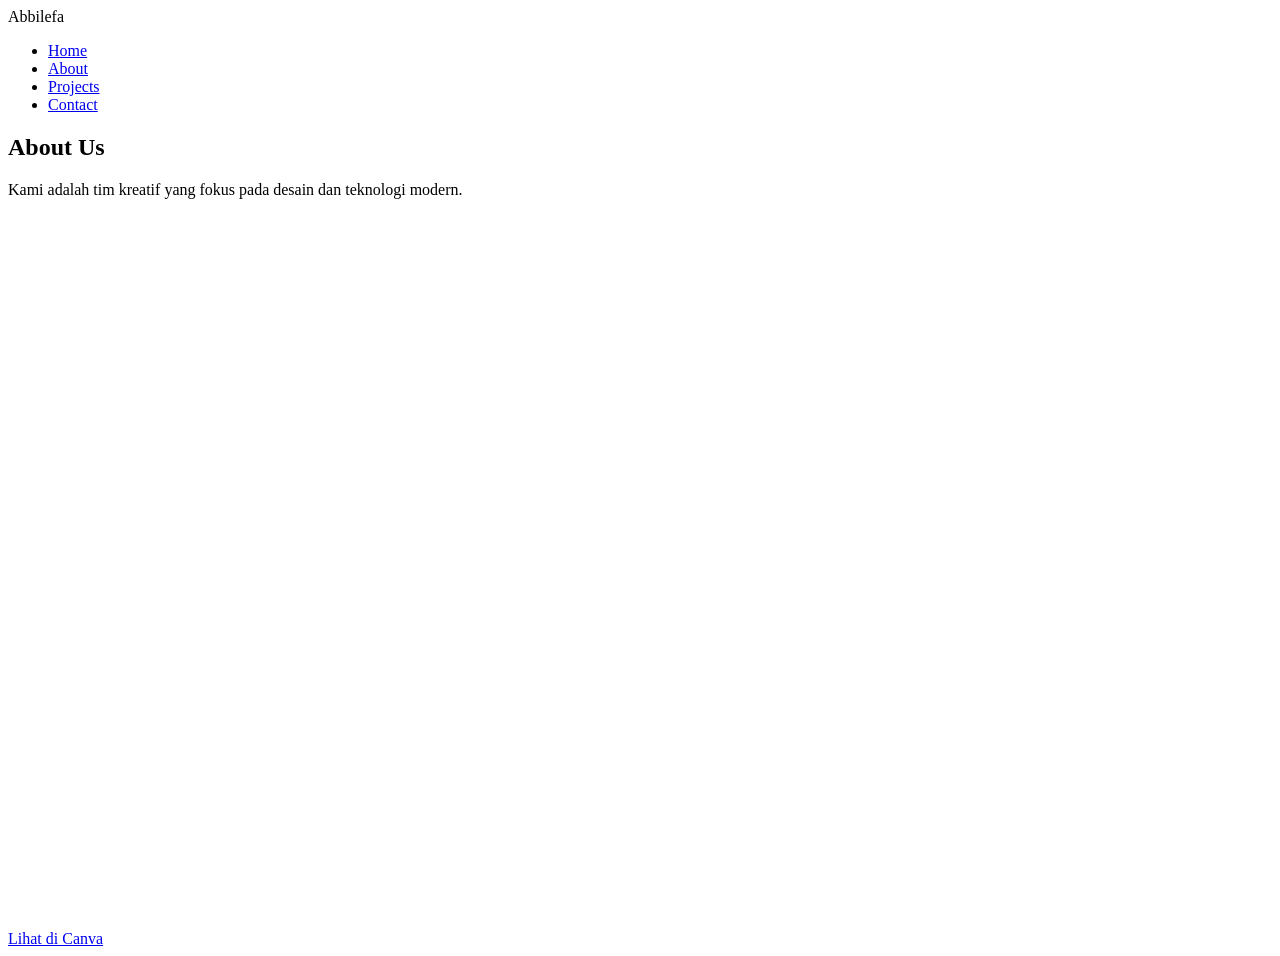
==== about.html @ 835b1dc3 "Create about.html" ====
<!DOCTYPE html>
<html lang="id">
<head>
<meta charset="UTF-8">
<title>About</title>
<link rel="stylesheet" href="style.css">
</head>
<body>

<nav>
    <div class="nav-container">
        <div class="logo">Abbilefa</div>
        <ul class="nav-links">
            <li><a href="index.html">Home</a></li>
            <li><a href="about.html">About</a></li>
            <li><a href="projects.html">Projects</a></li>
            <li><a href="contact.html">Contact</a></li>
        </ul>
    </div>
</nav>

<div class="container">
    <div class="card">
        <h2>About Us</h2>
        <p>Kami adalah tim kreatif yang fokus pada desain dan teknologi modern.</p>

        <!-- CANVA EMBED -->
        <div style="position: relative; width: 100%; height: 0; padding-top: 56.25%; margin-top: 20px;">
            <iframe loading="lazy"
                style="position:absolute;width:100%;height:100%;top:0;left:0;border:none;"
                src="https://www.canva.com/design/DAHFO32kgJ0/qMBon62EGPyNJruk1M4MDw/view?embed">
            </iframe>
        </div>

        <a href="https://www.canva.com/design/DAHFO32kgJ0/qMBon62EGPyNJruk1M4MDw/view" 
           target="_blank" class="btn">
           Lihat di Canva
        </a>
    </div>
</div>
<script>
document.addEventListener("DOMContentLoaded", () => {
    document.querySelectorAll(".card, .hero").forEach(el => {
        el.style.opacity = 0;
        el.style.transform = "translateY(40px)";
        
        setTimeout(() => {
            el.style.transition = "0.8s ease";
            el.style.opacity = 1;
            el.style.transform = "translateY(0)";
        }, 200);
    });
});
</script>
</body>
</html>
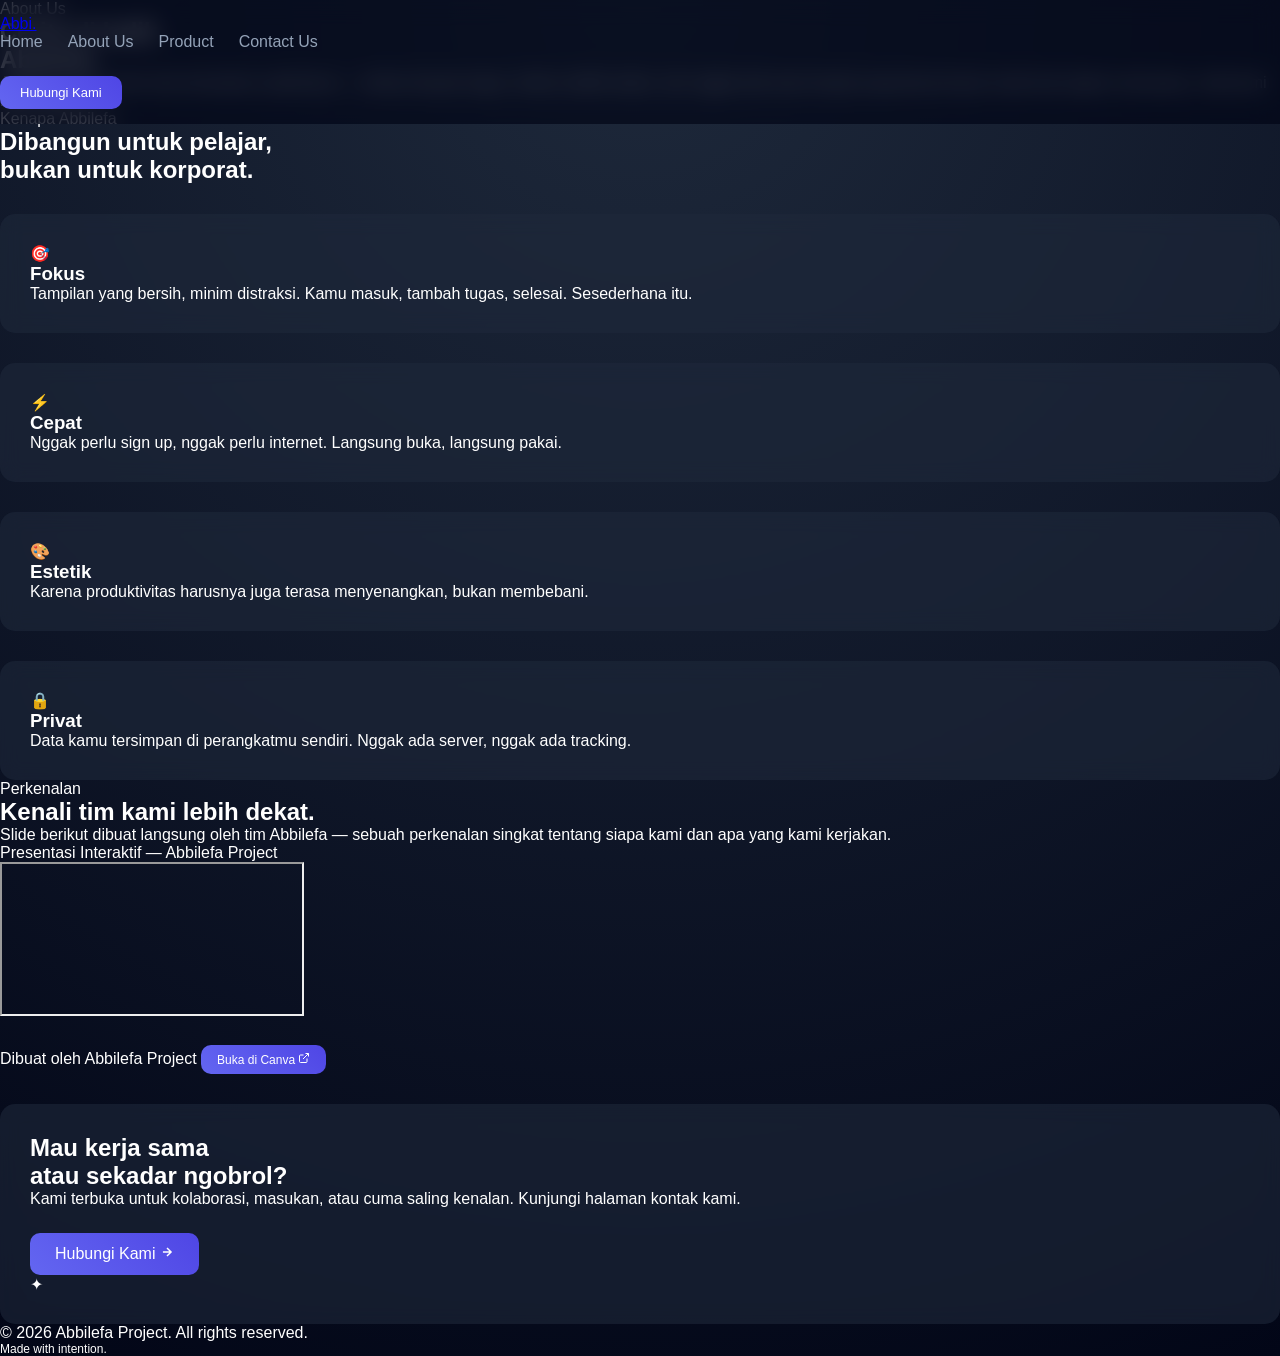
==== commit aeeb8408: "Update about.html" ====
--- a/about.html
+++ b/about.html
@@ -1,56 +1,131 @@
- <!DOCTYPE html>
+<!DOCTYPE html>
 <html lang="id">
 <head>
-<meta charset="UTF-8">
-<title>About</title>
-<link rel="stylesheet" href="style.css">
+  <meta charset="UTF-8" />
+  <meta name="viewport" content="width=device-width, initial-scale=1.0" />
+  <title>Abbilefa — About Us</title>
+  <link rel="stylesheet" href="style.css" />
+  <link rel="stylesheet" href="about.css" />
 </head>
 <body>
 
-<nav>
-    <div class="nav-container">
-        <div class="logo">Abbilefa</div>
-        <ul class="nav-links">
-            <li><a href="index.html">Home</a></li>
-            <li><a href="about.html">About</a></li>
-            <li><a href="projects.html">Projects</a></li>
-            <li><a href="contact.html">Contact</a></li>
-        </ul>
-    </div>
-</nav>
+  <nav class="navbar" id="navbar">
+    <a href="index.html" class="nav-logo">Abbi<span>.</span></a>
+    <ul class="nav-links">
+      <li><a href="index.html">Home</a></li>
+      <li><a href="about.html" class="active">About Us</a></li>
+      <li><a href="product.html">Product</a></li>
+      <li><a href="contact.html">Contact Us</a></li>
+    </ul>
+    <a href="contact.html" class="btn btn-primary" style="font-size:13px;padding:9px 20px;">Hubungi Kami</a>
+  </nav>
 
-<div class="container">
-    <div class="card">
-        <h2>About Us</h2>
-        <p>Kami adalah tim kreatif yang fokus pada desain dan teknologi modern.</p>
+  <div class="page">
 
-        <!-- CANVA EMBED -->
-        <div style="position: relative; width: 100%; height: 0; padding-top: 56.25%; margin-top: 20px;">
-            <iframe loading="lazy"
-                style="position:absolute;width:100%;height:100%;top:0;left:0;border:none;"
-                src="https://www.canva.com/design/DAHFO32kgJ0/qMBon62EGPyNJruk1M4MDw/view?embed">
-            </iframe>
+    <!-- HERO -->
+    <section class="about-hero section fade-up">
+      <div class="section-label">About Us</div>
+      <h1 class="about-title">Cerita di balik<br/><span class="accent-text">Abbilefa</span></h1>
+      <p class="about-desc">
+        Abbilefa Project lahir dari keresahan sederhana — terlalu banyak tugas, terlalu sedikit waktu, 
+        dan nggak ada satu tempat yang benar-benar enak buat ngatur semuanya. Jadi kami bikin sendiri.
+      </p>
+    </section>
+
+    <div class="divider"></div>
+
+    <!-- VALUES -->
+    <section class="section fade-up fade-up-d1">
+      <div class="section-label">Kenapa Abbilefa</div>
+      <h2 class="section-title">Dibangun untuk pelajar,<br/>bukan untuk korporat.</h2>
+
+      <div class="values-grid">
+        <div class="value-card card">
+          <div class="value-icon">🎯</div>
+          <h3>Fokus</h3>
+          <p>Tampilan yang bersih, minim distraksi. Kamu masuk, tambah tugas, selesai. Sesederhana itu.</p>
         </div>
+        <div class="value-card card">
+          <div class="value-icon">⚡</div>
+          <h3>Cepat</h3>
+          <p>Nggak perlu sign up, nggak perlu internet. Langsung buka, langsung pakai.</p>
+        </div>
+        <div class="value-card card">
+          <div class="value-icon">🎨</div>
+          <h3>Estetik</h3>
+          <p>Karena produktivitas harusnya juga terasa menyenangkan, bukan membebani.</p>
+        </div>
+        <div class="value-card card">
+          <div class="value-icon">🔒</div>
+          <h3>Privat</h3>
+          <p>Data kamu tersimpan di perangkatmu sendiri. Nggak ada server, nggak ada tracking.</p>
+        </div>
+      </div>
+    </section>
 
-        <a href="https://www.canva.com/design/DAHFO32kgJ0/qMBon62EGPyNJruk1M4MDw/view" 
-           target="_blank" class="btn">
-           Lihat di Canva
-        </a>
-    </div>
-</div>
-<script>
-document.addEventListener("DOMContentLoaded", () => {
-    document.querySelectorAll(".card, .hero").forEach(el => {
-        el.style.opacity = 0;
-        el.style.transform = "translateY(40px)";
-        
-        setTimeout(() => {
-            el.style.transition = "0.8s ease";
-            el.style.opacity = 1;
-            el.style.transform = "translateY(0)";
-        }, 200);
+    <div class="divider"></div>
+
+    <!-- CANVA EMBED -->
+    <section class="section canva-section fade-up fade-up-d2">
+      <div class="section-label">Perkenalan</div>
+      <h2 class="section-title">Kenali tim kami lebih dekat.</h2>
+      <p class="section-sub">Slide berikut dibuat langsung oleh tim Abbilefa — sebuah perkenalan singkat tentang siapa kami dan apa yang kami kerjakan.</p>
+
+      <div class="canva-wrap">
+        <div class="canva-label">
+          <span class="canva-dot"></span>
+          Presentasi Interaktif — Abbilefa Project
+        </div>
+        <div class="canva-frame-wrap">
+          <iframe
+            loading="lazy"
+            src="https://www.canva.com/design/DAHFO32kgJ0/qMBon62EGPyNJruk1M4MDw/view?embed"
+            allowfullscreen="allowfullscreen"
+            allow="fullscreen"
+            title="Abbilefa Project Presentation"
+          ></iframe>
+        </div>
+        <div class="canva-footer">
+          <span>Dibuat oleh Abbilefa Project</span>
+          <a href="https://www.canva.com/design/DAHFO32kgJ0/qMBon62EGPyNJruk1M4MDw/view?utm_content=DAHFO32kgJ0&utm_campaign=designshare&utm_medium=embeds&utm_source=link" target="_blank" rel="noopener" class="btn btn-ghost" style="font-size:12px;padding:7px 16px;">
+            Buka di Canva
+            <svg width="12" height="12" viewBox="0 0 24 24" fill="none" stroke="currentColor" stroke-width="2"><path d="M18 13v6a2 2 0 01-2 2H5a2 2 0 01-2-2V8a2 2 0 012-2h6"/><polyline points="15 3 21 3 21 9"/><line x1="10" y1="14" x2="21" y2="3"/></svg>
+          </a>
+        </div>
+      </div>
+    </section>
+
+    <div class="divider"></div>
+
+    <!-- CTA -->
+    <section class="section cta-section fade-up">
+      <div class="cta-box card">
+        <div class="cta-inner">
+          <h2>Mau kerja sama<br/>atau sekadar ngobrol?</h2>
+          <p>Kami terbuka untuk kolaborasi, masukan, atau cuma saling kenalan. Kunjungi halaman kontak kami.</p>
+          <a href="contact.html" class="btn btn-primary">
+            Hubungi Kami
+            <svg width="14" height="14" viewBox="0 0 24 24" fill="none" stroke="currentColor" stroke-width="2.5"><path d="M5 12h14M12 5l7 7-7 7"/></svg>
+          </a>
+        </div>
+        <div class="cta-deco">✦</div>
+      </div>
+    </section>
+
+    <div class="divider"></div>
+
+    <footer class="footer">
+      <p class="footer-text">© 2026 <span>Abbilefa Project</span>. All rights reserved.</p>
+      <p class="footer-text" style="font-size:12px;">Made with intention.</p>
+    </footer>
+  </div>
+
+  <script>
+    const navbar = document.getElementById('navbar');
+    window.addEventListener('scroll', () => {
+      navbar.classList.toggle('scrolled', window.scrollY > 40);
     });
-});
-</script>
+  </script>
+
 </body>
 </html>
--- a/style.css
+++ b/style.css
@@ -0,0 +1,169 @@
+ * {
+    margin: 0;
+    padding: 0;
+    box-sizing: border-box;
+}
+
+body {
+    font-family: 'Poppins', sans-serif;
+    background: radial-gradient(circle at top, #1e293b, #020617);
+    color: white;
+    overflow-x: hidden;
+}
+
+/* NAVBAR */
+nav {
+    position: fixed;
+    width: 100%;
+    top: 0;
+    background: rgba(2, 6, 23, 0.7);
+    backdrop-filter: blur(12px);
+    padding: 15px 0;
+    z-index: 1000;
+}
+
+.nav-container {
+    width: 90%;
+    margin: auto;
+    display: flex;
+    justify-content: space-between;
+    align-items: center;
+}
+
+.logo {
+    font-size: 22px;
+    font-weight: bold;
+    background: linear-gradient(45deg, #6366f1, #a5b4fc);
+    -webkit-background-clip: text;
+    -webkit-text-fill-color: transparent;
+}
+
+/* NAV LINK */
+.nav-links {
+    display: flex;
+    list-style: none;
+    gap: 25px;
+}
+
+.nav-links a {
+    color: #94a3b8;
+    text-decoration: none;
+    position: relative;
+    transition: 0.3s;
+}
+
+.nav-links a::after {
+    content: "";
+    position: absolute;
+    width: 0;
+    height: 2px;
+    bottom: -5px;
+    left: 50%;
+    background: #6366f1;
+    transition: 0.3s;
+    transform: translateX(-50%);
+}
+
+.nav-links a:hover {
+    color: white;
+}
+
+.nav-links a:hover::after {
+    width: 100%;
+}
+
+/* CONTAINER */
+.container {
+    width: 90%;
+    margin: auto;
+    padding-top: 110px;
+}
+
+/* HERO */
+.hero {
+    text-align: center;
+    padding: 120px 0;
+    animation: fadeUp 1s ease;
+}
+
+.hero h1 {
+    font-size: 52px;
+    background: linear-gradient(45deg, #fff, #a5b4fc);
+    -webkit-background-clip: text;
+    -webkit-text-fill-color: transparent;
+}
+
+.hero p {
+    margin-top: 15px;
+    color: #94a3b8;
+}
+
+/* BUTTON */
+.btn {
+    display: inline-block;
+    margin-top: 25px;
+    padding: 12px 25px;
+    border-radius: 10px;
+    background: linear-gradient(45deg, #6366f1, #4f46e5);
+    color: white;
+    text-decoration: none;
+    transition: 0.3s;
+}
+
+.btn:hover {
+    transform: translateY(-3px);
+    box-shadow: 0 10px 25px rgba(99,102,241,0.5);
+}
+
+/* CARD */
+.card {
+    background: rgba(30, 41, 59, 0.6);
+    padding: 30px;
+    border-radius: 15px;
+    margin-top: 30px;
+    backdrop-filter: blur(10px);
+    transition: 0.4s;
+}
+
+.card:hover {
+    transform: translateY(-10px);
+    box-shadow: 0 20px 50px rgba(0,0,0,0.5);
+}
+
+/* GRID */
+.grid {
+    display: grid;
+    grid-template-columns: repeat(auto-fit, minmax(250px, 1fr));
+    gap: 25px;
+}
+
+/* CONTACT */
+.contact-box a {
+    display: block;
+    margin: 10px 0;
+    color: #a5b4fc;
+    transition: 0.3s;
+}
+
+.contact-box a:hover {
+    color: white;
+}
+
+/* ANIMATION */
+@keyframes fadeUp {
+    from {
+        opacity: 0;
+        transform: translateY(40px);
+    }
+    to {
+        opacity: 1;
+        transform: translateY(0);
+    }
+}
+
+/* RESPONSIVE */
+@media(max-width: 768px){
+    .hero h1 {
+        font-size: 32px;
+    }
+}
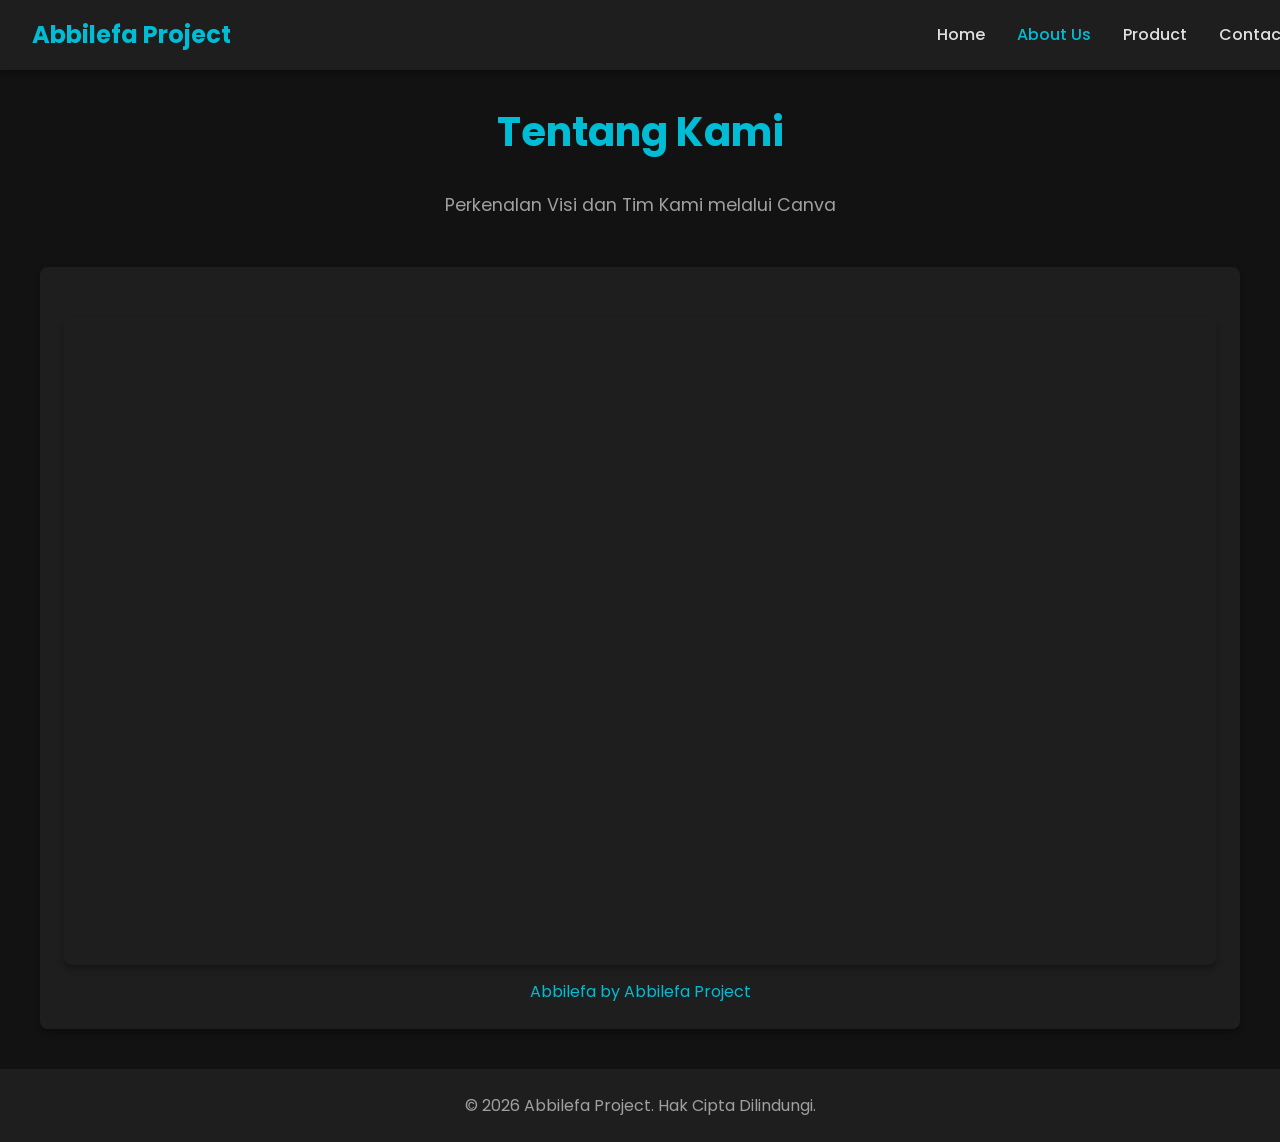
==== commit 85eca9b9: "Update about.html" ====
--- a/about.html
+++ b/about.html
@@ -1,131 +1,86 @@
 <!DOCTYPE html>
 <html lang="id">
 <head>
-  <meta charset="UTF-8" />
-  <meta name="viewport" content="width=device-width, initial-scale=1.0" />
-  <title>Abbilefa — About Us</title>
-  <link rel="stylesheet" href="style.css" />
-  <link rel="stylesheet" href="about.css" />
+    <meta charset="UTF-8">
+    <meta name="viewport" content="width=device-width, initial-scale=1.0">
+    <title>Abbilefa Project - About Us</title>
+    <link rel="preconnect" href="https://fonts.googleapis.com">
+    <link rel="preconnect" href="https://fonts.gstatic.com" crossorigin>
+    <link href="https://fonts.googleapis.com/css2?family=Poppins:wght@300;400;500;600;700&display=swap" rel="stylesheet">
+    <link rel="stylesheet" href="style.css">
+    <style>
+        /* CSS Tambahan untuk Canva Embed */
+        .canva-embed-container {
+            position: relative;
+            width: 100%;
+            height: 0;
+            padding-top: 56.2500%;
+            padding-bottom: 0;
+            box-shadow: var(--shadow);
+            margin-top: 1.6em;
+            margin-bottom: 0.9em;
+            overflow: hidden;
+            border-radius: var(--border-radius);
+            will-change: transform;
+        }
+        .canva-iframe {
+            position: absolute;
+            width: 100%;
+            height: 100%;
+            top: 0;
+            left: 0;
+            border: none;
+            padding: 0;
+            margin: 0;
+        }
+        .canva-link {
+            text-align: center;
+            display: block;
+            margin-top: 0.5rem;
+            color: var(--accent-color);
+            text-decoration: none;
+        }
+        .canva-link:hover {
+            text-decoration: underline;
+        }
+    </style>
 </head>
 <body>
 
-  <nav class="navbar" id="navbar">
-    <a href="index.html" class="nav-logo">Abbi<span>.</span></a>
-    <ul class="nav-links">
-      <li><a href="index.html">Home</a></li>
-      <li><a href="about.html" class="active">About Us</a></li>
-      <li><a href="product.html">Product</a></li>
-      <li><a href="contact.html">Contact Us</a></li>
-    </ul>
-    <a href="contact.html" class="btn btn-primary" style="font-size:13px;padding:9px 20px;">Hubungi Kami</a>
-  </nav>
+    <!-- Navbar -->
+    <nav class="navbar">
+        <a href="index.html" class="navbar-brand">Abbilefa Project</a>
+        <ul class="navbar-nav">
+            <li class="nav-item"><a href="index.html" class="nav-link">Home</a></li>
+            <li class="nav-item"><a href="about.html" class="nav-link active">About Us</a></li>
+            <li class="nav-item"><a href="product.html" class="nav-link">Product</a></li>
+            <li class="nav-item"><a href="contact.html" class="nav-link">Contact Us</a></li>
+        </ul>
+    </nav>
 
-  <div class="page">
+    <!-- Kontainer Tentang Kami -->
+    <div class="container">
+        
+        <header class="page-header">
+            <h1 class="page-title">Tentang Kami</h1>
+            <p class="page-subtitle">Perkenalan Visi dan Tim Kami melalui Canva</p>
+        </header>
 
-    <!-- HERO -->
-    <section class="about-hero section fade-up">
-      <div class="section-label">About Us</div>
-      <h1 class="about-title">Cerita di balik<br/><span class="accent-text">Abbilefa</span></h1>
-      <p class="about-desc">
-        Abbilefa Project lahir dari keresahan sederhana — terlalu banyak tugas, terlalu sedikit waktu, 
-        dan nggak ada satu tempat yang benar-benar enak buat ngatur semuanya. Jadi kami bikin sendiri.
-      </p>
-    </section>
+        <!-- Bagian Embed Canva -->
+        <div class="ui-card">
+            <div class="canva-embed-container">
+                <iframe loading="lazy" class="canva-iframe"
+                  src="https://www.canva.com/design/DAHFO32kgJ0/qMBon62EGPyNJruk1M4MDw/view?embed" allowfullscreen="allowfullscreen" allow="fullscreen">
+                </iframe>
+            </div>
+            <a href="https://[www.canva.com/design/DAHFO32kgJ0/qMBon62EGPyNJruk1M4MDw/view?utm_content=DAHFO32kgJ0&amp;utm_campaign=designshare&amp;utm_medium=embeds&amp;utm_source=link](https://www.canva.com/design/DAHFO32kgJ0/qMBon62EGPyNJruk1M4MDw/view?utm_content=DAHFO32kgJ0&amp;utm_campaign=designshare&amp;utm_medium=embeds&amp;utm_source=link)" target="_blank" rel="noopener" class="canva-link">Abbilefa by Abbilefa Project</a>
+        </div>
 
-    <div class="divider"></div>
-
-    <!-- VALUES -->
-    <section class="section fade-up fade-up-d1">
-      <div class="section-label">Kenapa Abbilefa</div>
-      <h2 class="section-title">Dibangun untuk pelajar,<br/>bukan untuk korporat.</h2>
-
-      <div class="values-grid">
-        <div class="value-card card">
-          <div class="value-icon">🎯</div>
-          <h3>Fokus</h3>
-          <p>Tampilan yang bersih, minim distraksi. Kamu masuk, tambah tugas, selesai. Sesederhana itu.</p>
-        </div>
-        <div class="value-card card">
-          <div class="value-icon">⚡</div>
-          <h3>Cepat</h3>
-          <p>Nggak perlu sign up, nggak perlu internet. Langsung buka, langsung pakai.</p>
-        </div>
-        <div class="value-card card">
-          <div class="value-icon">🎨</div>
-          <h3>Estetik</h3>
-          <p>Karena produktivitas harusnya juga terasa menyenangkan, bukan membebani.</p>
-        </div>
-        <div class="value-card card">
-          <div class="value-icon">🔒</div>
-          <h3>Privat</h3>
-          <p>Data kamu tersimpan di perangkatmu sendiri. Nggak ada server, nggak ada tracking.</p>
-        </div>
-      </div>
-    </section>
-
-    <div class="divider"></div>
-
-    <!-- CANVA EMBED -->
-    <section class="section canva-section fade-up fade-up-d2">
-      <div class="section-label">Perkenalan</div>
-      <h2 class="section-title">Kenali tim kami lebih dekat.</h2>
-      <p class="section-sub">Slide berikut dibuat langsung oleh tim Abbilefa — sebuah perkenalan singkat tentang siapa kami dan apa yang kami kerjakan.</p>
-
-      <div class="canva-wrap">
-        <div class="canva-label">
-          <span class="canva-dot"></span>
-          Presentasi Interaktif — Abbilefa Project
-        </div>
-        <div class="canva-frame-wrap">
-          <iframe
-            loading="lazy"
-            src="https://www.canva.com/design/DAHFO32kgJ0/qMBon62EGPyNJruk1M4MDw/view?embed"
-            allowfullscreen="allowfullscreen"
-            allow="fullscreen"
-            title="Abbilefa Project Presentation"
-          ></iframe>
-        </div>
-        <div class="canva-footer">
-          <span>Dibuat oleh Abbilefa Project</span>
-          <a href="https://www.canva.com/design/DAHFO32kgJ0/qMBon62EGPyNJruk1M4MDw/view?utm_content=DAHFO32kgJ0&utm_campaign=designshare&utm_medium=embeds&utm_source=link" target="_blank" rel="noopener" class="btn btn-ghost" style="font-size:12px;padding:7px 16px;">
-            Buka di Canva
-            <svg width="12" height="12" viewBox="0 0 24 24" fill="none" stroke="currentColor" stroke-width="2"><path d="M18 13v6a2 2 0 01-2 2H5a2 2 0 01-2-2V8a2 2 0 012-2h6"/><polyline points="15 3 21 3 21 9"/><line x1="10" y1="14" x2="21" y2="3"/></svg>
-          </a>
-        </div>
-      </div>
-    </section>
-
-    <div class="divider"></div>
-
-    <!-- CTA -->
-    <section class="section cta-section fade-up">
-      <div class="cta-box card">
-        <div class="cta-inner">
-          <h2>Mau kerja sama<br/>atau sekadar ngobrol?</h2>
-          <p>Kami terbuka untuk kolaborasi, masukan, atau cuma saling kenalan. Kunjungi halaman kontak kami.</p>
-          <a href="contact.html" class="btn btn-primary">
-            Hubungi Kami
-            <svg width="14" height="14" viewBox="0 0 24 24" fill="none" stroke="currentColor" stroke-width="2.5"><path d="M5 12h14M12 5l7 7-7 7"/></svg>
-          </a>
-        </div>
-        <div class="cta-deco">✦</div>
-      </div>
-    </section>
-
-    <div class="divider"></div>
+    </div>
 
     <footer class="footer">
-      <p class="footer-text">© 2026 <span>Abbilefa Project</span>. All rights reserved.</p>
-      <p class="footer-text" style="font-size:12px;">Made with intention.</p>
+        &copy; 2026 Abbilefa Project. Hak Cipta Dilindungi.
     </footer>
-  </div>
-
-  <script>
-    const navbar = document.getElementById('navbar');
-    window.addEventListener('scroll', () => {
-      navbar.classList.toggle('scrolled', window.scrollY > 40);
-    });
-  </script>
 
 </body>
 </html>
--- a/style.css
+++ b/style.css
@@ -1,169 +1,140 @@
- * {
-    margin: 0;
-    padding: 0;
-    box-sizing: border-box;
+/* style.css - Global Dark & Modern Theme */
+:root {
+  --bg-color: #121212; /* Warna latar belakang sangat gelap */
+  --card-bg-color: #1e1e1e; /* Warna latar belakang kartu/elemen */
+  --text-color: #e0e0e0; /* Warna teks utama */
+  --text-muted: #a0a0a0; /* Warna teks pudar */
+  --accent-color: #00bcd4; /* Warna aksen modern (Cyan) */
+  --accent-hover: #0097a7; /* Warna aksen hover */
+  --font-family: 'Poppins', sans-serif; /* Font sans-serif bersih */
+  --shadow: 0 4px 6px rgba(0, 0, 0, 0.3);
+  --border-radius: 8px;
 }
 
 body {
-    font-family: 'Poppins', sans-serif;
-    background: radial-gradient(circle at top, #1e293b, #020617);
-    color: white;
-    overflow-x: hidden;
+  font-family: var(--font-family);
+  background-color: var(--bg-color);
+  color: var(--text-color);
+  margin: 0;
+  padding: 0;
+  line-height: 1.6;
 }
 
-/* NAVBAR */
-nav {
-    position: fixed;
-    width: 100%;
-    top: 0;
-    background: rgba(2, 6, 23, 0.7);
-    backdrop-filter: blur(12px);
-    padding: 15px 0;
-    z-index: 1000;
+/* Navigasi Bar */
+.navbar {
+  background-color: var(--card-bg-color);
+  padding: 1rem 2rem;
+  display: flex;
+  justify-content: space-between;
+  align-items: center;
+  position: fixed;
+  top: 0;
+  width: 100%;
+  box-shadow: var(--shadow);
+  z-index: 1000;
 }
 
-.nav-container {
-    width: 90%;
-    margin: auto;
-    display: flex;
-    justify-content: space-between;
-    align-items: center;
+.navbar-brand {
+  font-size: 1.5rem;
+  font-weight: 700;
+  color: var(--accent-color);
+  text-decoration: none;
 }
 
-.logo {
-    font-size: 22px;
-    font-weight: bold;
-    background: linear-gradient(45deg, #6366f1, #a5b4fc);
-    -webkit-background-clip: text;
-    -webkit-text-fill-color: transparent;
+.navbar-nav {
+  list-style: none;
+  display: flex;
+  margin: 0;
+  padding: 0;
 }
 
-/* NAV LINK */
-.nav-links {
-    display: flex;
-    list-style: none;
-    gap: 25px;
+.nav-item {
+  margin-left: 2rem;
 }
 
-.nav-links a {
-    color: #94a3b8;
-    text-decoration: none;
-    position: relative;
-    transition: 0.3s;
+.nav-link {
+  color: var(--text-color);
+  text-decoration: none;
+  font-weight: 500;
+  transition: color 0.3s;
 }
 
-.nav-links a::after {
-    content: "";
-    position: absolute;
-    width: 0;
-    height: 2px;
-    bottom: -5px;
-    left: 50%;
-    background: #6366f1;
-    transition: 0.3s;
-    transform: translateX(-50%);
+.nav-link:hover, .nav-link.active {
+  color: var(--accent-color);
 }
 
-.nav-links a:hover {
-    color: white;
+/* Kontainer Utama */
+.container {
+  max-width: 1200px;
+  margin: 100px auto 40px; /* Jarak untuk navbar yang tetap */
+  padding: 0 20px;
 }
 
-.nav-links a:hover::after {
-    width: 100%;
+/* Header Halaman */
+.page-header {
+  text-align: center;
+  margin-bottom: 3rem;
 }
 
-/* CONTAINER */
-.container {
-    width: 90%;
-    margin: auto;
-    padding-top: 110px;
+.page-title {
+  font-size: 2.5rem;
+  color: var(--accent-color);
 }
 
-/* HERO */
-.hero {
-    text-align: center;
-    padding: 120px 0;
-    animation: fadeUp 1s ease;
+.page-subtitle {
+  color: var(--text-muted);
+  font-size: 1.1rem;
 }
 
-.hero h1 {
-    font-size: 52px;
-    background: linear-gradient(45deg, #fff, #a5b4fc);
-    -webkit-background-clip: text;
-    -webkit-text-fill-color: transparent;
-}
-
-.hero p {
-    margin-top: 15px;
-    color: #94a3b8;
-}
-
-/* BUTTON */
+/* Tombol Akses (CTA) */
 .btn {
-    display: inline-block;
-    margin-top: 25px;
-    padding: 12px 25px;
-    border-radius: 10px;
-    background: linear-gradient(45deg, #6366f1, #4f46e5);
-    color: white;
-    text-decoration: none;
-    transition: 0.3s;
+  display: inline-block;
+  padding: 0.8rem 2rem;
+  background-color: var(--accent-color);
+  color: var(--bg-color);
+  text-decoration: none;
+  border-radius: var(--border-radius);
+  font-weight: 600;
+  transition: background-color 0.3s;
+  cursor: pointer;
+  border: none;
 }
 
 .btn:hover {
-    transform: translateY(-3px);
-    box-shadow: 0 10px 25px rgba(99,102,241,0.5);
+  background-color: var(--accent-hover);
 }
 
-/* CARD */
-.card {
-    background: rgba(30, 41, 59, 0.6);
-    padding: 30px;
-    border-radius: 15px;
-    margin-top: 30px;
-    backdrop-filter: blur(10px);
-    transition: 0.4s;
+/* Kartu Gaya UI image_0.png */
+.ui-card {
+  background-color: var(--card-bg-color);
+  padding: 1.5rem;
+  border-radius: var(--border-radius);
+  box-shadow: var(--shadow);
+  transition: transform 0.2s ease-in-out;
 }
 
-.card:hover {
-    transform: translateY(-10px);
-    box-shadow: 0 20px 50px rgba(0,0,0,0.5);
+/* Footer (Sederhana) */
+.footer {
+  text-align: center;
+  padding: 1.5rem;
+  background-color: var(--card-bg-color);
+  color: var(--text-muted);
+  margin-top: 40px;
 }
 
-/* GRID */
-.grid {
-    display: grid;
-    grid-template-columns: repeat(auto-fit, minmax(250px, 1fr));
-    gap: 25px;
+@media (max-width: 768px) {
+  .navbar-nav {
+    flex-direction: column;
+    position: absolute;
+    top: 60px;
+    right: 0;
+    background-color: var(--card-bg-color);
+    width: 100%;
+    padding: 1rem 0;
+    display: none; /* Mobile menu logic needs JS, not included here for simplicity */
+  }
+  .nav-item {
+    margin: 1rem 0;
+    text-align: center;
+  }
 }
-
-/* CONTACT */
-.contact-box a {
-    display: block;
-    margin: 10px 0;
-    color: #a5b4fc;
-    transition: 0.3s;
-}
-
-.contact-box a:hover {
-    color: white;
-}
-
-/* ANIMATION */
-@keyframes fadeUp {
-    from {
-        opacity: 0;
-        transform: translateY(40px);
-    }
-    to {
-        opacity: 1;
-        transform: translateY(0);
-    }
-}
-
-/* RESPONSIVE */
-@media(max-width: 768px){
-    .hero h1 {
-        font-size: 32px;
-    }
-}
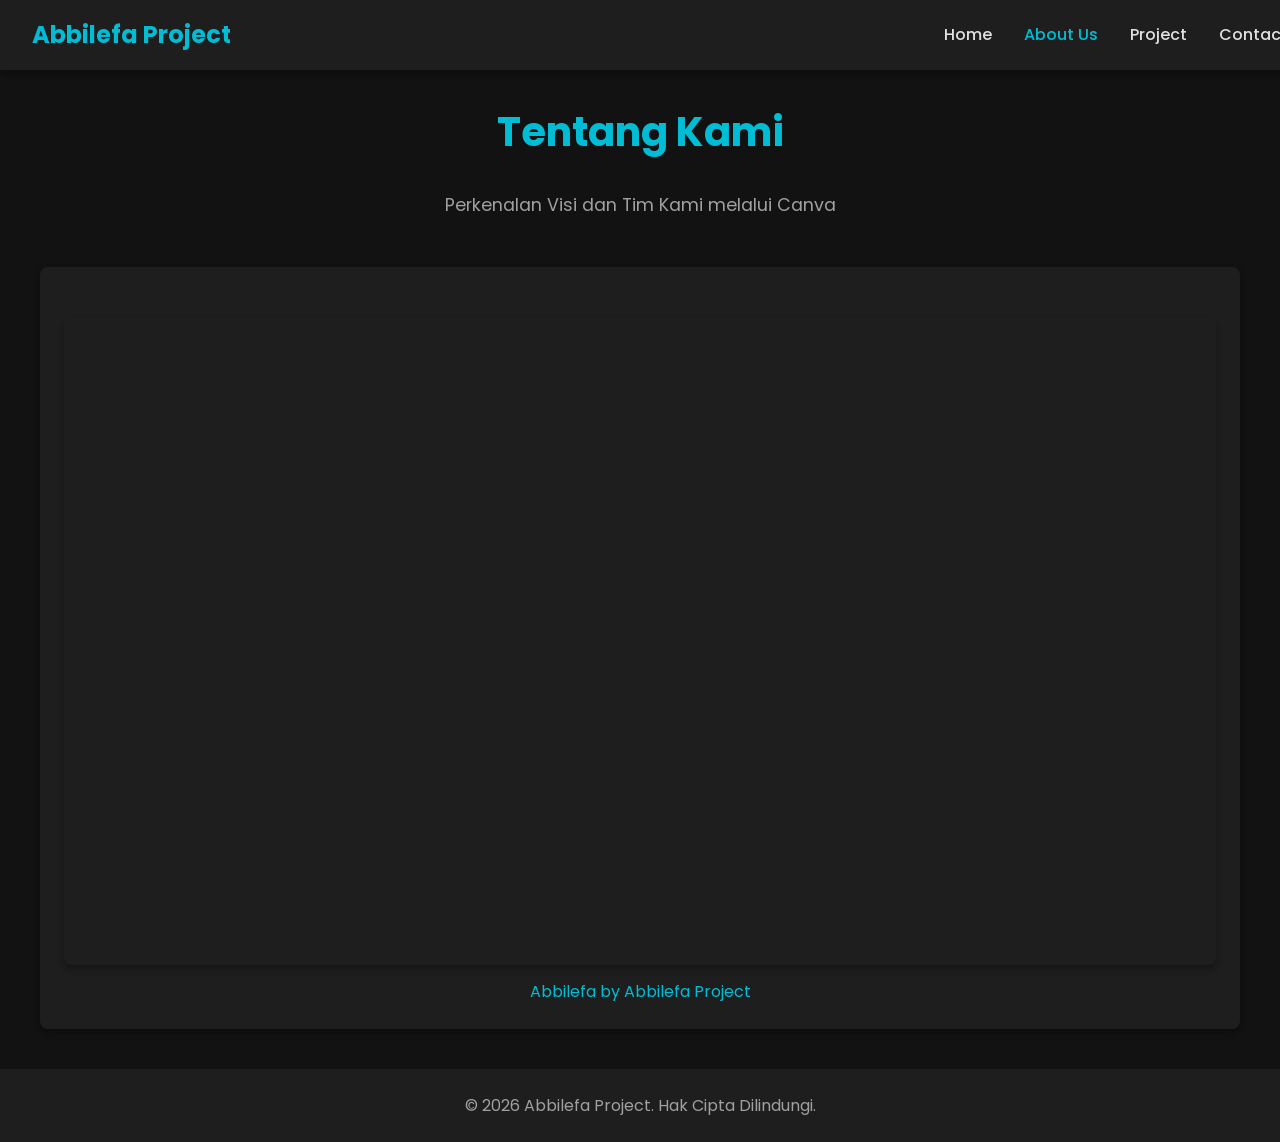
==== commit bae24f9b: "Update about.html" ====
--- a/about.html
+++ b/about.html
@@ -9,7 +9,6 @@
     <link href="https://fonts.googleapis.com/css2?family=Poppins:wght@300;400;500;600;700&display=swap" rel="stylesheet">
     <link rel="stylesheet" href="style.css">
     <style>
-        /* CSS Tambahan untuk Canva Embed */
         .canva-embed-container {
             position: relative;
             width: 100%;
@@ -53,7 +52,7 @@
         <ul class="navbar-nav">
             <li class="nav-item"><a href="index.html" class="nav-link">Home</a></li>
             <li class="nav-item"><a href="about.html" class="nav-link active">About Us</a></li>
-            <li class="nav-item"><a href="product.html" class="nav-link">Product</a></li>
+            <li class="nav-item"><a href="project.html" class="nav-link">Project</a></li>
             <li class="nav-item"><a href="contact.html" class="nav-link">Contact Us</a></li>
         </ul>
     </nav>
@@ -66,14 +65,13 @@
             <p class="page-subtitle">Perkenalan Visi dan Tim Kami melalui Canva</p>
         </header>
 
-        <!-- Bagian Embed Canva -->
         <div class="ui-card">
             <div class="canva-embed-container">
                 <iframe loading="lazy" class="canva-iframe"
                   src="https://www.canva.com/design/DAHFO32kgJ0/qMBon62EGPyNJruk1M4MDw/view?embed" allowfullscreen="allowfullscreen" allow="fullscreen">
                 </iframe>
             </div>
-            <a href="https://[www.canva.com/design/DAHFO32kgJ0/qMBon62EGPyNJruk1M4MDw/view?utm_content=DAHFO32kgJ0&amp;utm_campaign=designshare&amp;utm_medium=embeds&amp;utm_source=link](https://www.canva.com/design/DAHFO32kgJ0/qMBon62EGPyNJruk1M4MDw/view?utm_content=DAHFO32kgJ0&amp;utm_campaign=designshare&amp;utm_medium=embeds&amp;utm_source=link)" target="_blank" rel="noopener" class="canva-link">Abbilefa by Abbilefa Project</a>
+            <a href="https://www.canva.com/design/DAHFO32kgJ0/qMBon62EGPyNJruk1M4MDw/view?utm_content=DAHFO32kgJ0&amp;utm_campaign=designshare&amp;utm_medium=embeds&amp;utm_source=link" target="_blank" rel="noopener" class="canva-link">Abbilefa by Abbilefa Project</a>
         </div>
 
     </div>
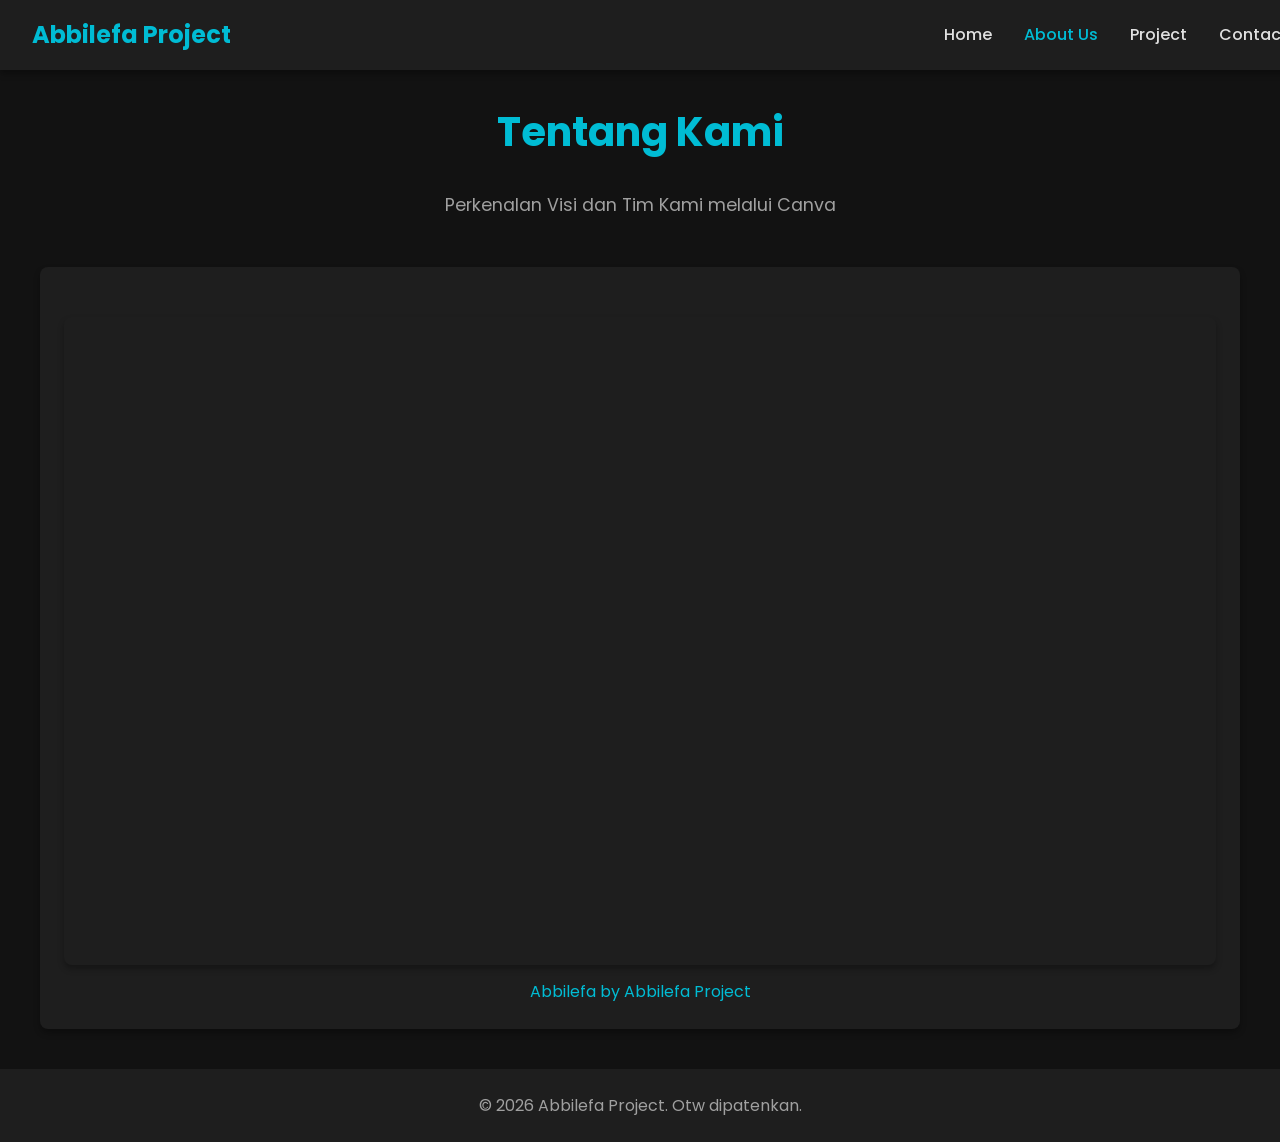
==== commit 17244f66: "Update about.html" ====
--- a/about.html
+++ b/about.html
@@ -77,7 +77,7 @@
     </div>
 
     <footer class="footer">
-        &copy; 2026 Abbilefa Project. Hak Cipta Dilindungi.
+        &copy; 2026 Abbilefa Project. Otw dipatenkan.
     </footer>
 
 </body>
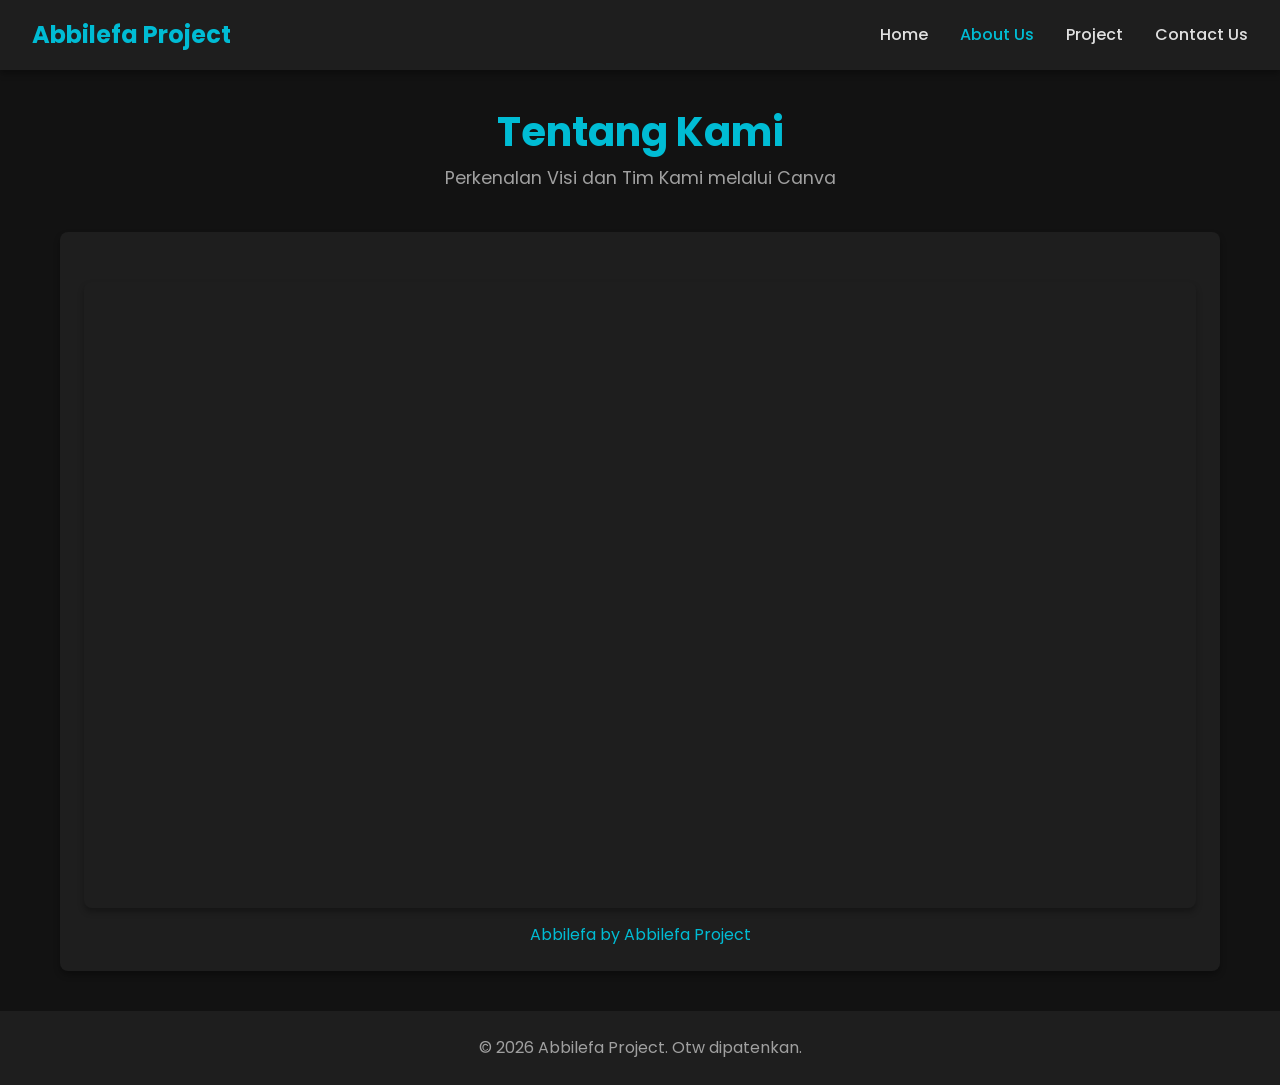
==== commit e145f206: "Update about.html" ====
--- a/about.html
+++ b/about.html
@@ -8,48 +8,19 @@
     <link rel="preconnect" href="https://fonts.gstatic.com" crossorigin>
     <link href="https://fonts.googleapis.com/css2?family=Poppins:wght@300;400;500;600;700&display=swap" rel="stylesheet">
     <link rel="stylesheet" href="style.css">
-    <style>
-        .canva-embed-container {
-            position: relative;
-            width: 100%;
-            height: 0;
-            padding-top: 56.2500%;
-            padding-bottom: 0;
-            box-shadow: var(--shadow);
-            margin-top: 1.6em;
-            margin-bottom: 0.9em;
-            overflow: hidden;
-            border-radius: var(--border-radius);
-            will-change: transform;
-        }
-        .canva-iframe {
-            position: absolute;
-            width: 100%;
-            height: 100%;
-            top: 0;
-            left: 0;
-            border: none;
-            padding: 0;
-            margin: 0;
-        }
-        .canva-link {
-            text-align: center;
-            display: block;
-            margin-top: 0.5rem;
-            color: var(--accent-color);
-            text-decoration: none;
-        }
-        .canva-link:hover {
-            text-decoration: underline;
-        }
-    </style>
 </head>
 <body>
 
-    <!-- Navbar -->
     <nav class="navbar">
         <a href="index.html" class="navbar-brand">Abbilefa Project</a>
-        <ul class="navbar-nav">
+        
+        <button class="hamburger" id="hamburger-btn">
+            <span></span>
+            <span></span>
+            <span></span>
+        </button>
+
+        <ul class="navbar-nav" id="navbar-menu">
             <li class="nav-item"><a href="index.html" class="nav-link">Home</a></li>
             <li class="nav-item"><a href="about.html" class="nav-link active">About Us</a></li>
             <li class="nav-item"><a href="project.html" class="nav-link">Project</a></li>
@@ -57,9 +28,7 @@
         </ul>
     </nav>
 
-    <!-- Kontainer Tentang Kami -->
     <div class="container">
-        
         <header class="page-header">
             <h1 class="page-title">Tentang Kami</h1>
             <p class="page-subtitle">Perkenalan Visi dan Tim Kami melalui Canva</p>
@@ -73,12 +42,27 @@
             </div>
             <a href="https://www.canva.com/design/DAHFO32kgJ0/qMBon62EGPyNJruk1M4MDw/view?utm_content=DAHFO32kgJ0&amp;utm_campaign=designshare&amp;utm_medium=embeds&amp;utm_source=link" target="_blank" rel="noopener" class="canva-link">Abbilefa by Abbilefa Project</a>
         </div>
-
     </div>
 
     <footer class="footer">
         &copy; 2026 Abbilefa Project. Otw dipatenkan.
     </footer>
 
+    <script>
+        const hamburgerBtn = document.getElementById('hamburger-btn');
+        const navbarMenu = document.getElementById('navbar-menu');
+
+        hamburgerBtn.addEventListener('click', () => {
+            navbarMenu.classList.toggle('active');
+            hamburgerBtn.classList.toggle('active');
+        });
+
+        document.addEventListener('click', (event) => {
+            if (!hamburgerBtn.contains(event.target) && !navbarMenu.contains(event.target)) {
+                navbarMenu.classList.remove('active');
+                hamburgerBtn.classList.remove('active');
+            }
+        });
+    </script>
 </body>
 </html>
--- a/style.css
+++ b/style.css
@@ -1,12 +1,19 @@
-/* style.css - Global Dark & Modern Theme */
+/* style.css - Global Dark, Modern & Fully Responsive Theme */
+
+* {
+    box-sizing: border-box;
+    margin: 0;
+    padding: 0;
+}
+
 :root {
-  --bg-color: #121212; /* Warna latar belakang sangat gelap */
-  --card-bg-color: #1e1e1e; /* Warna latar belakang kartu/elemen */
-  --text-color: #e0e0e0; /* Warna teks utama */
-  --text-muted: #a0a0a0; /* Warna teks pudar */
-  --accent-color: #00bcd4; /* Warna aksen modern (Cyan) */
-  --accent-hover: #0097a7; /* Warna aksen hover */
-  --font-family: 'Poppins', sans-serif; /* Font sans-serif bersih */
+  --bg-color: #121212; 
+  --card-bg-color: #1e1e1e; 
+  --text-color: #e0e0e0; 
+  --text-muted: #a0a0a0; 
+  --accent-color: #00bcd4; 
+  --accent-hover: #0097a7; 
+  --font-family: 'Poppins', sans-serif; 
   --shadow: 0 4px 6px rgba(0, 0, 0, 0.3);
   --border-radius: 8px;
 }
@@ -15,12 +22,11 @@
   font-family: var(--font-family);
   background-color: var(--bg-color);
   color: var(--text-color);
-  margin: 0;
-  padding: 0;
   line-height: 1.6;
-}
-
-/* Navigasi Bar */
+  overflow-x: hidden; 
+}
+
+/* --- NAVIGASI BAR --- */
 .navbar {
   background-color: var(--card-bg-color);
   padding: 1rem 2rem;
@@ -29,6 +35,7 @@
   align-items: center;
   position: fixed;
   top: 0;
+  left: 0;
   width: 100%;
   box-shadow: var(--shadow);
   z-index: 1000;
@@ -41,11 +48,31 @@
   text-decoration: none;
 }
 
+/* CSS Tombol Hamburger (Hanya muncul di HP) */
+.hamburger {
+    display: none;
+    flex-direction: column;
+    justify-content: space-between;
+    width: 30px;
+    height: 21px;
+    background: transparent;
+    border: none;
+    cursor: pointer;
+    padding: 0;
+    z-index: 1001;
+}
+
+.hamburger span {
+    width: 100%;
+    height: 3px;
+    background-color: var(--accent-color);
+    border-radius: 2px;
+    transition: all 0.3s ease;
+}
+
 .navbar-nav {
   list-style: none;
   display: flex;
-  margin: 0;
-  padding: 0;
 }
 
 .nav-item {
@@ -63,17 +90,17 @@
   color: var(--accent-color);
 }
 
-/* Kontainer Utama */
+/* --- KONTAINER UTAMA --- */
 .container {
   max-width: 1200px;
-  margin: 100px auto 40px; /* Jarak untuk navbar yang tetap */
+  margin: 100px auto 40px; 
   padding: 0 20px;
-}
-
-/* Header Halaman */
+  width: 100%;
+}
+
 .page-header {
   text-align: center;
-  margin-bottom: 3rem;
+  margin-bottom: 2.5rem;
 }
 
 .page-title {
@@ -86,7 +113,6 @@
   font-size: 1.1rem;
 }
 
-/* Tombol Akses (CTA) */
 .btn {
   display: inline-block;
   padding: 0.8rem 2rem;
@@ -104,16 +130,307 @@
   background-color: var(--accent-hover);
 }
 
-/* Kartu Gaya UI image_0.png */
 .ui-card {
   background-color: var(--card-bg-color);
   padding: 1.5rem;
   border-radius: var(--border-radius);
   box-shadow: var(--shadow);
-  transition: transform 0.2s ease-in-out;
-}
-
-/* Footer (Sederhana) */
+  margin-bottom: 20px;
+}
+
+/* --- FITUR SPESIFIK: ABOUT US (CANVA EMBED) --- */
+.canva-embed-container {
+    position: relative;
+    width: 100%;
+    height: 0;
+    padding-top: 56.2500%;
+    padding-bottom: 0;
+    box-shadow: var(--shadow);
+    margin-top: 1.6em;
+    margin-bottom: 0.9em;
+    overflow: hidden;
+    border-radius: var(--border-radius);
+    will-change: transform;
+}
+.canva-iframe {
+    position: absolute;
+    width: 100%;
+    height: 100%;
+    top: 0;
+    left: 0;
+    border: none;
+    padding: 0;
+    margin: 0;
+}
+.canva-link {
+    text-align: center;
+    display: block;
+    margin-top: 0.5rem;
+    color: var(--accent-color);
+    text-decoration: none;
+}
+.canva-link:hover {
+    text-decoration: underline;
+}
+
+/* --- FITUR SPESIFIK: CONTACT US (STAFF GRID) --- */
+.staff-grid {
+    display: grid;
+    grid-template-columns: repeat(auto-fit, minmax(280px, 1fr));
+    gap: 30px;
+    margin-bottom: 40px;
+}
+.staff-card {
+    text-align: center;
+    display: flex;
+    flex-direction: column;
+    align-items: center;
+}
+.staff-photo-placeholder {
+    width: 120px;
+    height: 120px;
+    background-color: #333;
+    border-radius: 50%;
+    margin-bottom: 1.5rem;
+    display: flex;
+    justify-content: center;
+    align-items: center;
+    font-size: 3rem;
+    color: var(--text-muted);
+    border: 3px solid var(--card-bg-color);
+    box-shadow: var(--shadow);
+}
+.staff-name {
+    font-size: 1.3rem;
+    color: var(--accent-color);
+    margin-bottom: 0.3rem;
+}
+.staff-role {
+    font-size: 1rem;
+    color: var(--text-muted);
+    margin-bottom: 1rem;
+    font-weight: 500;
+}
+.staff-description {
+    font-size: 0.9rem;
+    color: var(--text-muted);
+    margin-bottom: 1.5rem;
+    flex-grow: 1;
+}
+.btn-whatsapp-staff {
+    display: inline-flex;
+    align-items: center;
+    gap: 8px;
+    background-color: #25D366;
+    color: #fff;
+    padding: 0.6rem 1.5rem;
+    font-size: 0.9rem;
+    font-weight: 600;
+    border-radius: 20px;
+    text-decoration: none;
+    transition: all 0.3s ease;
+    box-shadow: 0 4px 10px rgba(37, 211, 102, 0.2);
+}
+.btn-whatsapp-staff:hover {
+    background-color: #20ba56;
+    transform: translateY(-2px);
+    box-shadow: 0 6px 15px rgba(37, 211, 102, 0.3);
+}
+
+/* --- SISTEM MANAJEMEN TUGAS --- */
+.task-stats {
+    display: grid;
+    grid-template-columns: repeat(auto-fit, minmax(220px, 1fr));
+    gap: 20px;
+    margin-bottom: 2rem;
+}
+.stat-card {
+    text-align: center;
+}
+.stat-label {
+    font-size: 0.9rem;
+    color: var(--text-muted);
+    margin-bottom: 0.5rem;
+}
+.stat-value {
+    font-size: 2.5rem;
+    color: var(--accent-color);
+    font-weight: 700;
+}
+
+#stat-completed { color: #2ecc71; }   
+#stat-approaching { color: #f1c40f; } 
+#stat-overdue { color: #e74c3c; }     
+
+.ui-divider {
+    border-bottom: 2px solid #333;
+    margin: 2rem 0;
+}
+
+.task-input-section {
+    display: grid;
+    grid-template-columns: 2fr 1fr 1.5fr;
+    gap: 15px;
+    margin-bottom: 1.5rem;
+}
+.task-input {
+    width: 100%;
+    padding: 0.8rem;
+    background-color: #333;
+    border: 1px solid #444;
+    color: var(--text-color);
+    border-radius: var(--border-radius);
+    font-family: var(--font-family);
+    font-size: 0.95rem;
+}
+.task-input::placeholder {
+    color: var(--text-muted);
+}
+.category-select {
+    appearance: none;
+    background-image: url('data:image/svg+xml;charset=US-ASCII,%3Csvg%20xmlns%3D%22http%3A%2F%2Fwww.w3.org%2F2000%2Fsvg%22%20width%3D%22292.4%22%20height%3D%22292.4%22%3E%3Cpath%20fill%3D%22%23a0a0a0%22%20d%3D%22M287%2069.4a17.6%2017.6%200%200%200-13-5.4H18.4c-5%200-9.3%201.8-12.9%205.4A17.6%2017.6%200%200%200%200%2082.2c0%205%201.8%209.3%205.4%2012.9l128%20127.9c3.6%203.6%207.8%205.4%2012.8%205.4s9.2-1.8%2012.8-5.4L287%2095c3.5-3.5%205.4-7.8%205.4-12.8%200-5-1.9-9.2-5.5-12.8z%22%2F%3E%3C%2Fsvg%22%3E');
+    background-repeat: no-repeat;
+    background-position: right 0.7rem top 50%;
+    background-size: 0.65rem auto;
+    padding-right: 2rem;
+}
+
+.difficulty-section {
+    color: var(--text-color);
+    margin-bottom: 1.5rem;
+    display: flex;
+    align-items: center;
+    flex-wrap: wrap;
+    gap: 10px;
+}
+.difficulty-stars {
+    display: inline-flex;
+    gap: 5px;
+    font-size: 1.4rem;
+}
+.star {
+    cursor: pointer;
+    color: #444;
+    transition: color 0.2s ease, transform 0.1s ease;
+}
+
+.task-filters {
+    display: flex;
+    gap: 10px;
+    flex-wrap: wrap;
+    margin-bottom: 2rem;
+}
+.filter-btn {
+    padding: 0.5rem 1rem;
+    background-color: transparent;
+    color: var(--text-muted);
+    border: 1px solid #444;
+    border-radius: 20px;
+    cursor: pointer;
+    transition: all 0.3s;
+    font-size: 0.9rem;
+}
+.filter-btn:hover, .filter-btn.active {
+    background-color: var(--accent-color);
+    color: var(--bg-color);
+    border-color: var(--accent-color);
+}
+
+.task-list-empty {
+    text-align: center;
+    color: var(--text-muted);
+    padding: 2rem 0;
+}
+.empty-icon {
+    font-size: 3rem;
+    color: #333;
+    margin-bottom: 1rem;
+}
+
+.task-container {
+    display: flex;
+    flex-direction: column;
+    gap: 15px;
+    margin-top: 1rem;
+}
+
+.task-item {
+    display: flex;
+    justify-content: space-between;
+    align-items: center;
+    padding: 1.2rem;
+    background-color: #2b2b2b;
+    border-left: 5px solid var(--accent-color);
+    border-radius: var(--border-radius);
+    box-shadow: var(--shadow);
+    transition: all 0.3s ease;
+    gap: 15px;
+}
+.task-item.completed {
+    border-left-color: #2ecc71;
+    opacity: 0.5;
+}
+.task-item.completed .task-item-title {
+    text-decoration: line-through;
+    color: var(--text-muted);
+}
+.task-item-info {
+    display: flex;
+    flex-direction: column;
+    gap: 6px;
+    flex: 1; 
+    min-width: 0; 
+}
+.task-item-title {
+    font-size: 1.1rem;
+    font-weight: 600;
+    color: var(--text-color);
+    word-wrap: break-word; 
+}
+.task-item-meta {
+    font-size: 0.85rem;
+    color: var(--text-muted);
+    display: flex;
+    gap: 15px;
+    flex-wrap: wrap;
+    align-items: center;
+}
+.badge {
+    background-color: #444;
+    color: var(--accent-color);
+    padding: 3px 10px;
+    border-radius: 12px;
+    font-size: 0.75rem;
+    font-weight: 600;
+}
+.badge-danger {
+    background-color: rgba(231, 76, 60, 0.2);
+    color: #e74c3c;
+    border: 1px solid #e74c3c;
+}
+.task-item-actions {
+    display: flex;
+    gap: 8px;
+    flex-shrink: 0; 
+}
+.action-btn {
+    padding: 0.5rem 0.9rem;
+    border: none;
+    border-radius: var(--border-radius);
+    cursor: pointer;
+    font-weight: 500;
+    font-size: 0.85rem;
+    transition: background 0.2s;
+    font-family: var(--font-family);
+    white-space: nowrap;
+}
+.btn-complete { background-color: #2ecc71; color: #fff; }
+.btn-complete:hover { background-color: #27ae60; }
+.btn-uncomplete { background-color: #f1c40f; color: #000; }
+.btn-uncomplete:hover { background-color: #f39c12; }
+.btn-delete { background-color: #e74c3c; color: #fff; }
+.btn-delete:hover { background-color: #c0392b; }
+
 .footer {
   text-align: center;
   padding: 1.5rem;
@@ -122,19 +439,82 @@
   margin-top: 40px;
 }
 
+/* --- ANIMASI HAMBURGER JADI SILANG (X) --- */
+.hamburger.active span:nth-child(1) {
+    transform: rotate(-45deg) translate(-5px, 6px);
+}
+.hamburger.active span:nth-child(2) {
+    opacity: 0;
+}
+.hamburger.active span:nth-child(3) {
+    transform: rotate(45deg) translate(-5px, -6px);
+}
+
+/* ==========================================================================
+    MEDIA QUERIES - MENCEGAH LAYOUT BERANTAKAN DI HP & TABLET
+   ========================================================================== */
 @media (max-width: 768px) {
+  .page-title {
+    font-size: 2rem; 
+  }
+  
+  .task-input-section {
+      grid-template-columns: 1fr;
+      gap: 10px;
+  }
+  
+  .hamburger {
+      display: flex; 
+  }
+
   .navbar-nav {
-    flex-direction: column;
-    position: absolute;
-    top: 60px;
-    right: 0;
-    background-color: var(--card-bg-color);
-    width: 100%;
-    padding: 1rem 0;
-    display: none; /* Mobile menu logic needs JS, not included here for simplicity */
-  }
-  .nav-item {
-    margin: 1rem 0;
-    text-align: center;
-  }
-}
+      display: none; 
+      flex-direction: column;
+      position: absolute;
+      top: 100%;
+      left: 0;
+      width: 100%;
+      background-color: var(--card-bg-color);
+      padding: 1rem 0;
+      box-shadow: 0 4px 6px rgba(0,0,0,0.2);
+      text-align: center;
+      gap: 15px;
+  }
+
+  .navbar-nav .nav-item {
+      margin-left: 0;
+  }
+
+  .navbar-nav.active {
+      display: flex;
+  }
+}
+
+@media (max-width: 576px) {
+  .container {
+      padding: 0 12px; 
+      margin-top: 80px;
+  }
+  
+  .ui-card {
+      padding: 1rem; 
+  }
+  
+  .task-item {
+      flex-direction: column;
+      align-items: flex-start;
+      gap: 12px;
+      padding: 1rem;
+  }
+
+  .task-item-actions {
+      width: 100%;
+      justify-content: space-between;
+  }
+  
+  .action-btn {
+      flex: 1; 
+      text-align: center;
+      padding: 0.6rem; 
+  }
+}
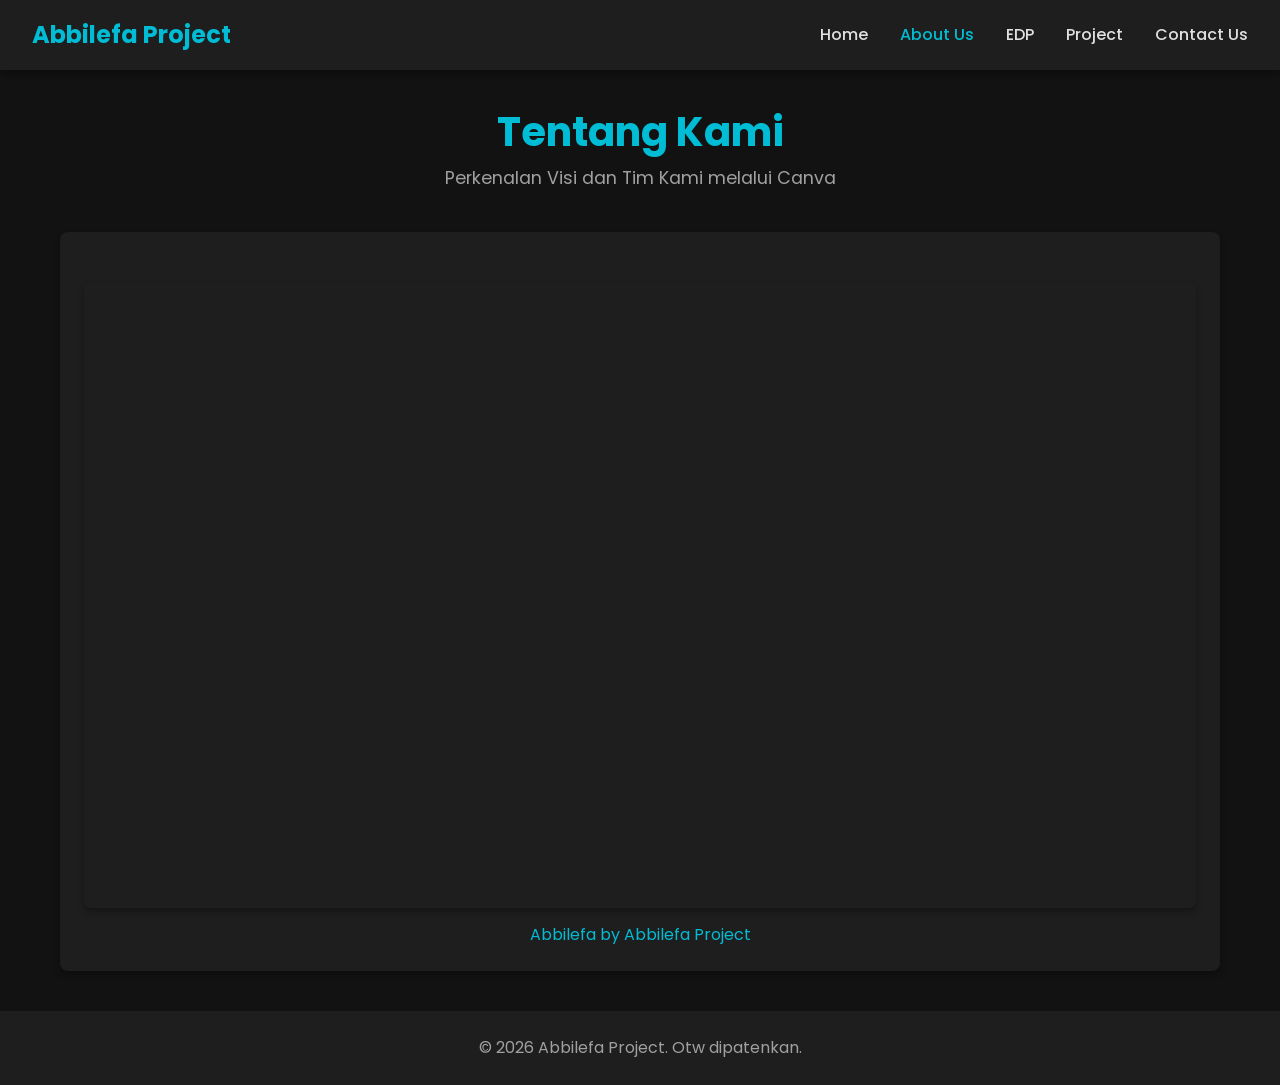
==== commit 18b17f69: "Update about.html" ====
--- a/about.html
+++ b/about.html
@@ -23,6 +23,7 @@
         <ul class="navbar-nav" id="navbar-menu">
             <li class="nav-item"><a href="index.html" class="nav-link">Home</a></li>
             <li class="nav-item"><a href="about.html" class="nav-link active">About Us</a></li>
+            <li class="nav-item"><a href="project.html" class="nav-link">EDP</a></li>
             <li class="nav-item"><a href="project.html" class="nav-link">Project</a></li>
             <li class="nav-item"><a href="contact.html" class="nav-link">Contact Us</a></li>
         </ul>
